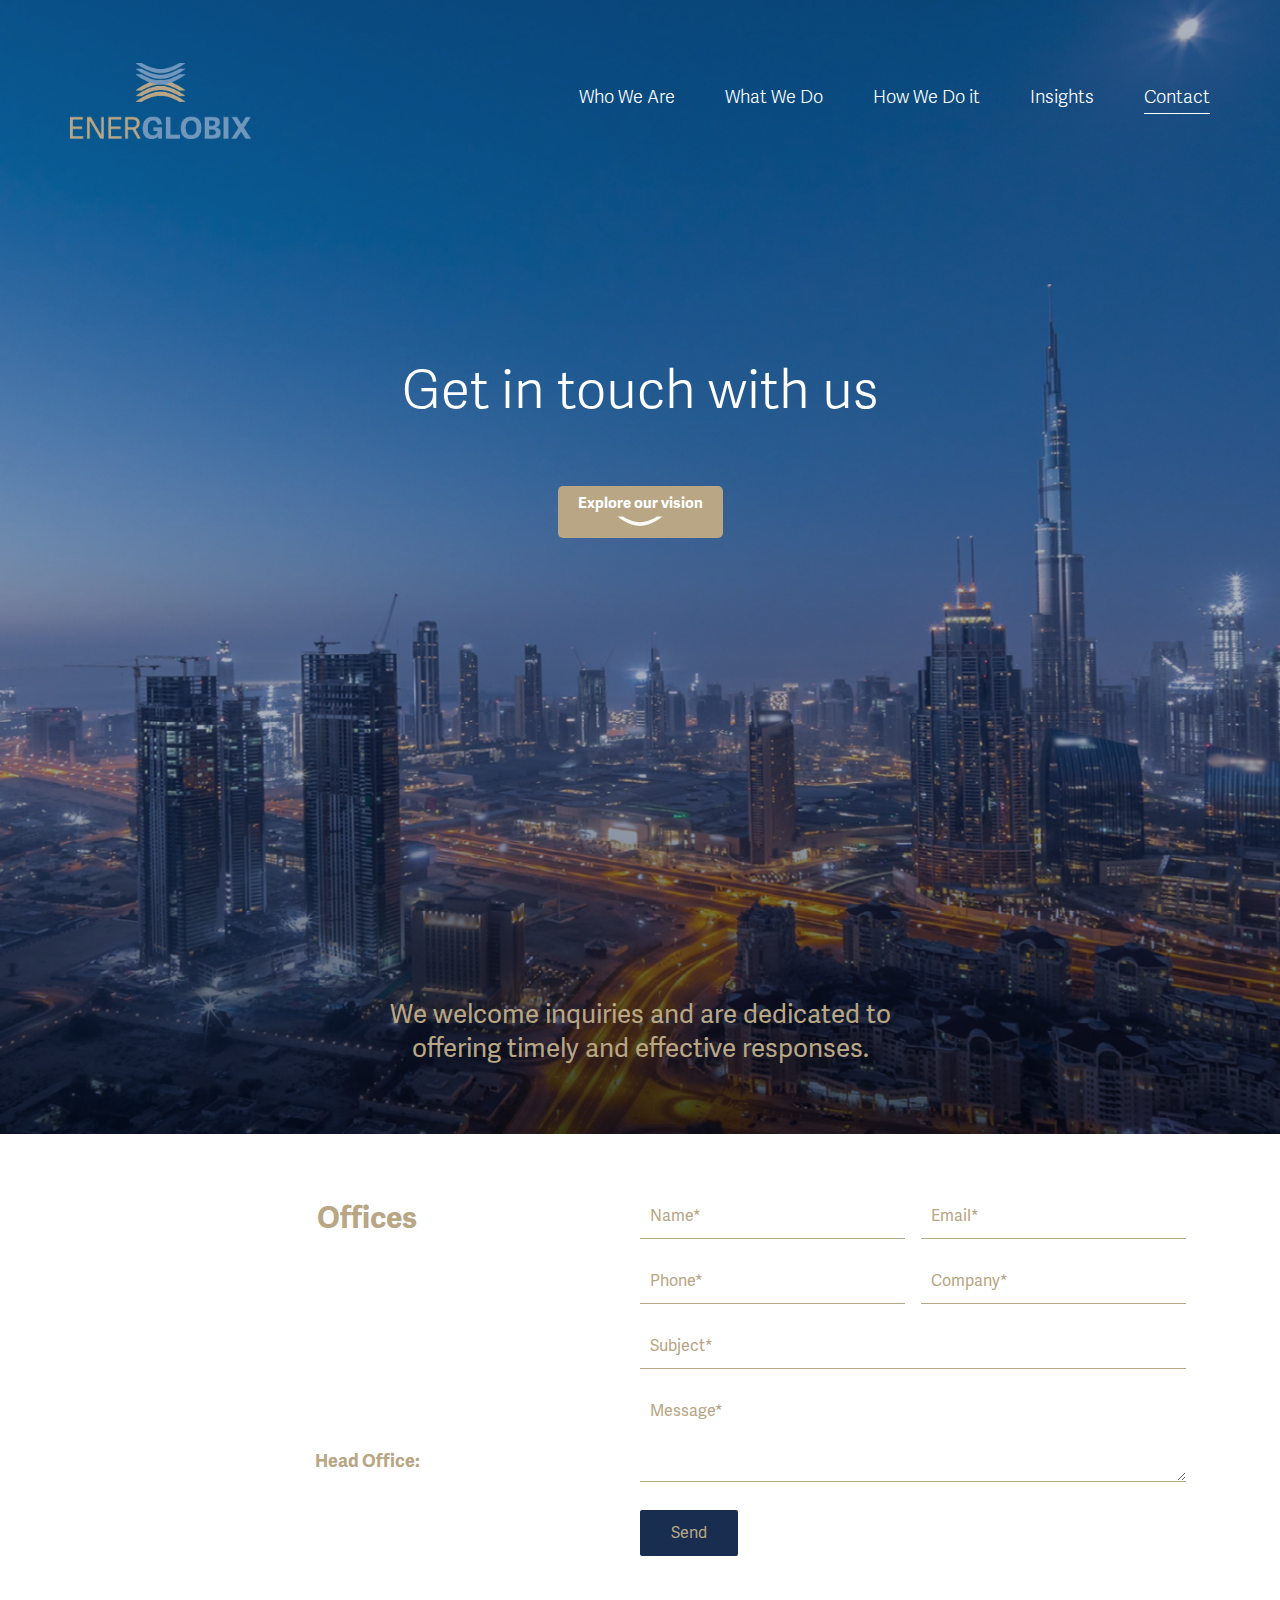
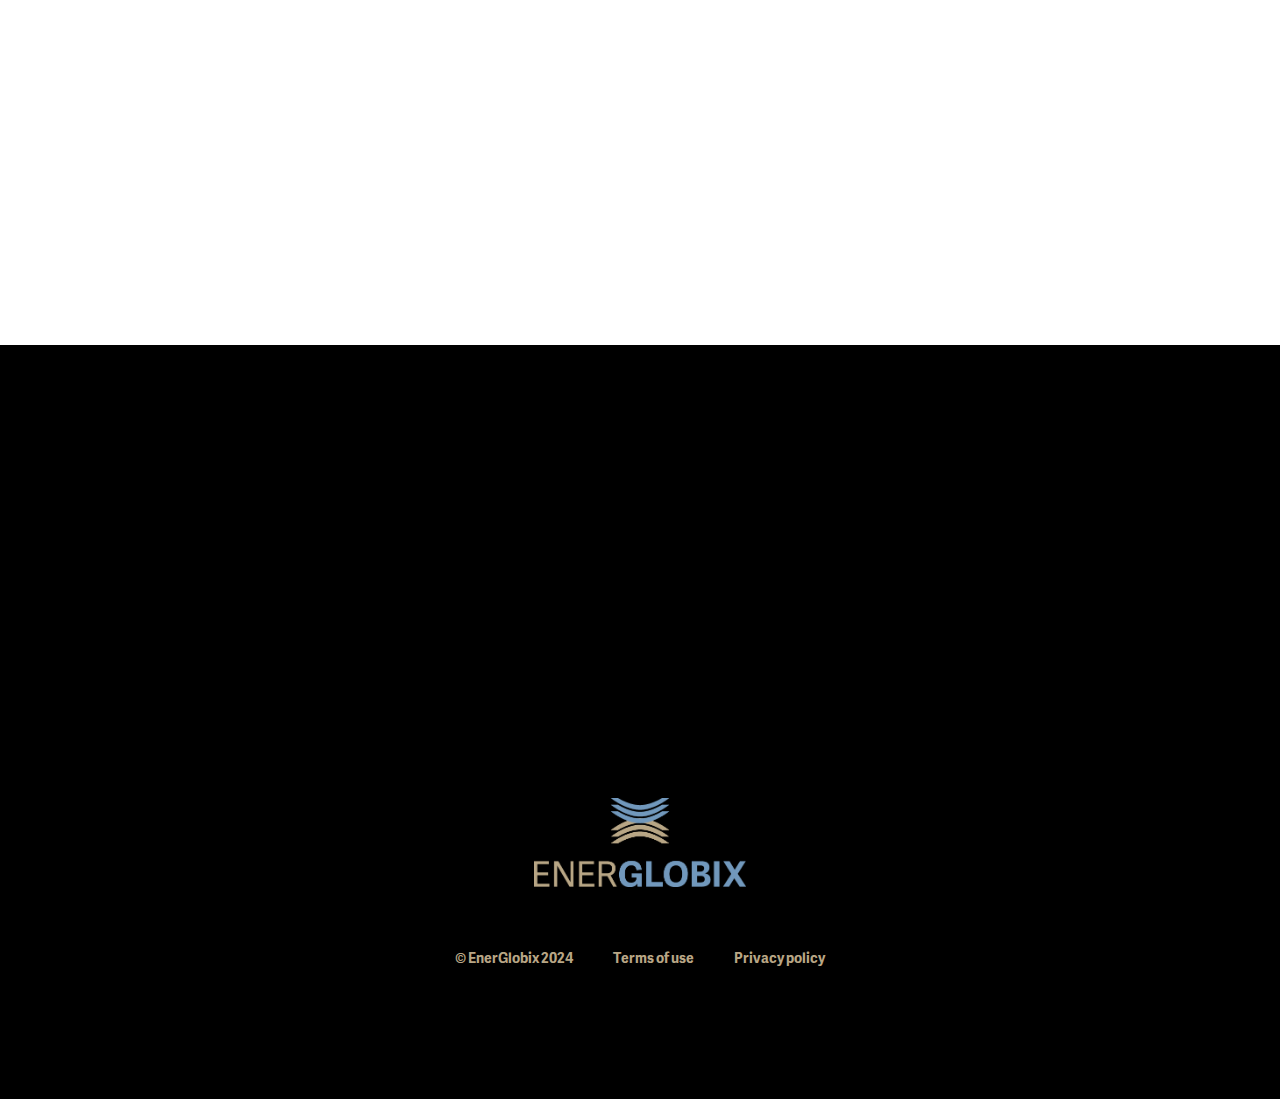
==== contact.html @ cf2584fd "changed link for our commodities to banner of the respective page" ====
<!DOCTYPE html>
<html lang="en">

<head>
    <meta charset="UTF-8" />
    <meta name="viewport" content="width=device-width, initial-scale=1.0" />
    <title>EnerGlobix :: Contact</title>

    <!-- Bootstrap -->
    <link href="https://cdn.jsdelivr.net/npm/bootstrap@5.3.3/dist/css/bootstrap.min.css" rel="stylesheet"
        integrity="sha384-QWTKZyjpPEjISv5WaRU9OFeRpok6YctnYmDr5pNlyT2bRjXh0JMhjY6hW+ALEwIH" crossorigin="anonymous" />

    <!-- CSS -->
    <link rel="stylesheet" href="assets/css/style.css" />
</head>

<body>

    <!-- Loader -->
<div id="loader" style="height: 100vh;">
    <div class="d-flex justify-content-center align-items-center h-100">
        <div class="spinner-border" role="status">
            <span class="sr-only"></span>
        </div>
    </div>
</div>

<div id="main-content" style="display: none;">

    <div class="navbar-container">
        <div class="energlobix__navbar">
            <a href="index.html">
                <img src="assets/images/logo.png" alt="" class="logo" />
            </a>
            <button class="nav-toggle" aria-label="Toggle navigation">
                &#9776;
            </button>

            <div class="navlinks">
                <ul>
                    <a href="whoweare.html">
                        <li>Who We Are</li>
                    </a>
                    <a href="whatwedo.html">
                        <li>What We Do</li>
                    </a>
                    <a href="howwedoit.html">
                        <li>How We Do it</li>
                    </a>
                    <a href="insights.html">
                        <li>Insights</li>
                    </a>
                    <a href="contact.html">
                        <li class="active">Contact</li>
                    </a>
                </ul>
            </div>

            <div class="navlinks-mobile">
                <ul>
                        <li>
                            <div onclick="toggleSubmenu('who-we-are-m-links')" class="link-header text-white">Who We Are <img src="assets/images/chevron-right.svg" alt="right"></div>
                            <ul id="who-we-are-m-links">
                                <a href="whoweare.html"><li>Welcome</li></a>
                                <a href="whoweare.html#Purpose-and-Values"><li>Purpose and Values</li></a>
                                <a href="whoweare.html#Vision-and-Mission"><li>Vision and Mission</li></a>
                                <a href="whoweare.html#story"><li>EnerGlobix Story</li></a>
                                <a href="whoweare.html#Key-achievements"><li>Key achievements</li></a>
                                <a href="whoweare.html#Commitment-to-excellence"><li>Commitment to excellence</li></a>
                            </ul>
                        </li>                    
                    <li>
                        <div onclick="toggleSubmenu('what-we-do-m-links')" class="link-header text-white active">What We Do <img src="assets/images/chevron-right.svg" alt="right"></div>
                        <ul id="what-we-do-m-links">
                            <a href="whatwedo.html"><li>Our Commodities</li></a>
                            <a href="whatwedo.html#TC1-Aviation-Fuel"><li>TC1 Aviation Fuel</li></a>
                            <a href="whatwedo.html#Diesel"><li>Diesel</li></a>
                            <a href="whatwedo.html#Petrol"><li>Petrol</li></a>
                            <a href="whatwedo.html#Crude"><li>Crude</li></a>
                            <a href="whatwedo.html#Coal"><li>Coal</li></a>
                            <a href="whatwedo.html#Fertilizer"><li>Fertilizer</li></a>
                        </ul>
                    </li>

                    <li>
                        <div onclick="toggleSubmenu('how-we-do-it-m-links')" class="link-header text-white">How We Do it <img src="assets/images/chevron-right.svg" alt="right"></div>
                        <ul id="how-we-do-it-m-links">
                            <a href="howwedoit.html"><li>Our Commitment</li></a>
                            <a href="howwedoit.html#Supply"><li>Supply</li></a>
                            <a href="howwedoit.html#Supply-solutions"><li>Supply solutions</li></a>
                            <a href="howwedoit.html#Distribution"><li>Distribution</li></a>
                            <a href="howwedoit.html#Distribution-solutions"><li>Distribution solutions</li></a>
                            <a href="howwedoit.html#Investment"><li>Investment</li></a>
                            <a href="howwedoit.html#Investment-solutions"><li>Investment solutions</li></a>
                        </ul>
                    </li>

                    <li>
                        <div onclick="toggleSubmenu('insights-m-links')" class="link-header text-white">Insights <img src="assets/images/chevron-right.svg" alt="right"></div>
                        <ul id="insights-m-links">
                            <a href="insights.html"><li>Our Culture</li></a>
                            <a href="insights.html#Employees"><li>Employees</li></a>
                            <a href="insights.html#Achievements"><li>Achievements</li></a>
                            <a href="insights.html#Careers"><li>Careers</li></a>                            
                        </ul>
                    </li>                    

                    <li class="link-header">
                        <a class="text-white" href="contact.html">Contact <img src="assets/images/chevron-right.svg" alt="right"></a>
                    </li>
                </ul>
            </div>

        </div>
    </div>

    <div class="hero-slider-section">

        <div class="slide active" style="background-image: url('assets/images/contact-us-hero-bg.png');">
            <div class="hero-mid-section">
                <img class="single-logo-transparent d-none" src="assets/images/single-logo-transparent.png" alt="" />
                <div class="hero-mid-section-content">
                    <div class="hero-title">
                        Get in touch <br class="d-block d-sm-none"> with us
                    </div>
                </div>
            </div>

            <div class="hero-lower-section">
                <div class="explore-link-container">
                    <a class="explore-link" href="#about-us">
                        <div class="explore-text">Explore our vision</div>
                        <img src="assets/images/down-arrow.svg" alt="" />
                    </a>
                </div>
            </div>
        </div>

    </div>

    <!-- About Section -->
    <div class="insights-about-section" style="background-position: top;">

        <div class="oval-container-2">

            <div id="about-us" class="container energlobix__text text-gold mt-3 text-center">
                We welcome inquiries and are dedicated to <br class="hide-on-mobile">
                offering timely and effective responses.
            </div>

            <div class="row mt-5 container">

                <div class="row contact-details">
                    <div class="col-lg-6 col-md-6 col-sm-12 contact-information">
                        <div class="energlobix__links mt-3 text-gold text-center" style="font-size: 30px;">
                            Offices
                        </div>

                        <div class="energlobix__links text-white text-center mt-4"
                            style="font-family: 'Adelle-Sans-Regular'; margin-bottom: 90px;">We have offices
                            strategically located <br class="hide-on-mobile">to serve you better. Our global <br
                                class="hide-on-mobile">presence ensures that we can provide <br
                                class="hide-on-mobile">localized support and expertise no <br
                                class="hide-on-mobile">matter where you are.</div>

                        <div class="energlobix__links text-gold text-center">Head Office:</div>

                        <div class="energlobix__links mt-4 text-white text-center">EnerGlobix</div>
                        <div class="energlobix__links mt-4 text-white text-center">123 Energy Avenue</div>
                        <div class="energlobix__links mt-4 text-white text-center">Dubai</div>
                        <div class="energlobix__links mt-4 text-white text-center">Phone: + xxxxxxxxxx</div>
                        <div class="energlobix__links mt-4 text-white text-center">Email: info@companyname.com</div>

                    </div>
                    <div id="contactform" class="col-lg-6 col-md-6 col-sm-12 contact-form p-0">
                        <form class="contact-form" action="" method="post">
                            <div class="row">
                                <div class="col-lg-6 col-md-6 col-sm-12 pe-lg-2 pe-md-2 p-sm-0">
                                    <input type="text" name="name" placeholder="Name*" id="" />
                                    <input type="text" name="phone" placeholder="Phone*" id="" />
                                </div>
                                <div class="col-lg-6 col-md-6 col-sm-12 ps-lg-2 ps-md-2 p-sm-0">
                                    <input type="email" name="email" placeholder="Email*" id="" />
                                    <input type="text" name="company" placeholder="Company*" id="" />
                                </div>
                                <div class="col-lg-12 col-md-12 col-sm-12 p-sm-0">
                                    <input type="text" name="subject" placeholder="Subject*" id="" />
                                    <textarea name="message" placeholder="Message*" rows="3"></textarea>
                                    <button class="btn" type="submit">Send</button>
                                </div>
                            </div>
                        </form>

                        <iframe
                            class="contact-us-maps"                    
                            src="https://www.google.com/maps/embed?pb=!1m18!1m12!1m3!1d462560.6827981485!2d54.89784124432333!3d25.07628045419027!2m3!1f0!2f0!3f0!3m2!1i1024!2i768!4f13.1!3m3!1m2!1s0x3e5f43496ad9c645%3A0xbde66e5084295162!2sDubai%20-%20United%20Arab%20Emirates!5e0!3m2!1sen!2sin!4v1722030846024!5m2!1sen!2sin"
                            style="border:0;" allowfullscreen="" loading="lazy"
                            referrerpolicy="no-referrer-when-downgrade">
                        </iframe>
                    </div>
                </div>

            </div>

        </div>
    </div>

    <!-- How we do it Section -->
    <div class="black-section">


        <div class="footer-section" style="padding-top: 52.328px">
            <div class="container">
                <div class="footer-logo text-center">
                    <img src="assets/images/logo.png" alt="" />
                </div>

                <div class="footer-links mt-5">
                    <div class="footer-link-text mt-3 text-gold">
                        © EnerGlobix 2024
                    </div>
                    <div class="footer-link-text mt-3 text-gold">
                        <a href="">Terms of use</a>
                    </div>
                    <div class="footer-link-text mt-3 text-gold">
                        <a href="">Privacy policy</a>
                    </div>
                </div>
            </div>
        </div>
    </div>
</div>


    <!-- Boostrap JS -->
    <script src="https://cdn.jsdelivr.net/npm/bootstrap@5.3.3/dist/js/bootstrap.bundle.min.js"
        integrity="sha384-YvpcrYf0tY3lHB60NNkmXc5s9fDVZLESaAA55NDzOxhy9GkcIdslK1eN7N6jIeHz"
        crossorigin="anonymous"></script>

    <!-- Javascript -->
    <script src="assets/js/script.js"></script>

    <script>
        // Wait until the entire page is loaded
        window.addEventListener('load', function() {
            // Hide the loader
            document.getElementById('loader').style.display = 'none';
            // Show the main content
            document.getElementById('main-content').style.display = 'block';
            // Show message in console
            console.log('Content is loaded')
        });
    </script>
</body>

</html>
---- assets/css/style.css ----
@font-face {
    font-family: 'MinionPro-Regular';
    src: url('../fonts/MinionPro-Regular.otf');
    /* IE9 Compat Modes */
    font-weight: normal;
    font-style: normal;
}

@font-face {
    font-family: 'Adelle-Sans-Bold';
    src: url('../fonts/Adelle-Sans-Bold.otf');
    /* IE9 Compat Modes */
    font-weight: normal;
    font-style: normal;
}

@font-face {
    font-family: 'Adelle-Sans-Light';
    src: url('../fonts/Adelle-Sans-Light.otf');
    /* IE9 Compat Modes */
    font-weight: normal;
    font-style: normal;
}

@font-face {
    font-family: 'Adelle-Sans-Regular';
    src: url('../fonts/fonnts.com-Adelle_Sans_ARA_Regular.otf');
    /* IE9 Compat Modes */
    font-weight: 400;
    font-style: normal;
}

:root {
    --gold-color: rgb(184, 166, 133);
    --black-color: rgb(3, 12, 21);
    --dark-blue-color: rgb(25, 45, 80);
    --dark-blue-color-2: rgb(20, 39, 62);
    --light-blue-color: rgb(113, 152, 188);
}

.bg-dark-blue {
    background-color: var(--dark-blue-color);
}

.bg-dark-blue-2 {
    background-color: var(--dark-blue-color-2);
}

.bg-light-blue {
    background-color: var(--light-blue-color);
}

.bg-gold-color {
    background-color: var(--gold-color);
}

@media (max-width: 576px) {
    .hide-on-mobile {
        display: none;
    }

    .container {
        padding-left: 35px;
        padding-right: 35px;
    }
}

a:link {
    text-decoration: none;
}

a:visited {
    text-decoration: none;
}

a:hover {
    text-decoration: none;
}

a:active {
    text-decoration: none;
}


.row {
    margin-left: 0 !important;
    margin-right: 0 !important;
}

.hero-and-about {
    height: max-content;
}

/* Type Faces */
/* Base styles */
.energlobix__title {
    font-family: 'Adelle-Sans-Bold', sans-serif;
    font-size: 38px;
    line-height: 46px;
}

/* .energlobix__text {
    font-family: 'Adelle-Sans-Light', sans-serif;
    font-size: 28px;
    line-height: 36px;
} */

.energlobix__text {
    /* font-family: 'Adelle-Sans-Light', sans-serif; */
    font-family: 'Adelle-Sans-Regular', sans-serif;
    font-size: 26px;
    line-height: 34px;
}

.energlobix__text__reduce_by_1 {
    font-family: 'Adelle-Sans-Light', sans-serif;
    font-size: 27px !important;
    line-height: 35px !important;
}

.energlobix__text__reduce_by_2 {
    font-family: 'Adelle-Sans-Light', sans-serif;
    font-size: 26px !important;
    line-height: 34px !important;
}

.energlobix__text__subtitle {
    /* font-family: 'Adelle-Sans-Light', sans-serif;
    font-size: 22px;
    line-height: 36px; */

    font-family: 'Adelle-Sans-Regular', sans-serif;
    font-size: 26px;
    line-height: 34px;
}

@media (max-width: 576px) {
    .energlobix__text__subtitle {
        font-family: 'Adelle-Sans-Regular', sans-serif;
        font-size: 22px;
        line-height: 36px;
    
        /* font-family: 'Adelle-Sans-Regular', sans-serif;
        font-size: 26px;
        line-height: 34px; */
    }
}

.energlobix__point {
    font-family: 'Adelle-Sans-Light', sans-serif;
    font-size: 18px;
    line-height: 21.6px;
}

.energlobix__links {
    font-family: 'Adelle-Sans-Bold', sans-serif;
    font-size: 18px;
    line-height: 21.6px;
    text-decoration: none;
}

.energlobix__card-title {
    font-family: 'Adelle-Sans-Bold', sans-serif;
    font-size: 34.575px;
    line-height: 41.89px;
}

.energlobix__card-title-2 {
    font-family: 'Adelle-Sans-Bold', sans-serif;
    font-size: 27px;
    line-height: 32.4px;
}

.energlobix__card-text {
    font-family: 'Adelle-Sans-Regular', sans-serif;
    font-size: 18.81px;
    line-height: 22.81px;
}

/* Styles for iPads (75% of the original size) */
@media (max-width: 1024px) {
    .energlobix__title {
        font-size: calc(38px * 0.75);
        line-height: calc(46px * 0.75);
    }

    .energlobix__text {
        font-size: calc(28px * 0.75);
        line-height: calc(36px * 0.75);
    }

    .energlobix__links {
        font-size: calc(18px * 0.75);
        line-height: calc(21.6px * 0.75);
    }

    .energlobix__card-title {
        font-size: calc(34.575px * 0.75);
        line-height: calc(41.89px * 0.75);
    }

    .energlobix__card-text {
        font-size: calc(28px * 0.75);
        line-height: calc(36px * 0.75);
    }

    .read-more-arrow2 {
        margin-top: -8px !important;
    }
}

/* Styles for mobiles (50% of the original size) */
@media (max-width: 576px) {
    .energlobix__title {
        /* font-size: calc(38px * 0.60);
        line-height: calc(46px * 0.60); */

        font-size: calc(34.575px * 0.75);
        line-height: calc(41.89px * 0.75);
    }

    .energlobix__text {
        font-size: calc(28px * 0.60);
        line-height: calc(36px * 0.60);
    }

    .energlobix__links {
        font-size: calc(18px * 0.75);
        line-height: calc(21.6px * 0.75);
    }

    .energlobix__card-title {
        font-size: calc(34.575px * 0.75);
        line-height: calc(41.89px * 0.75);
    }

    .energlobix__card-text {
        font-size: calc(28px * 0.60);
        line-height: calc(36px * 0.60);
    }
}


/* 3 Text colors */
.text-gold {
    color: var(--gold-color);
}

.text-blue {
    color: var(--dark-blue-color);
}

.text-light-blue {
    color: var(--light-blue-color);
}

html {
    scroll-behavior: smooth;
}

body {
    font-family: 'MinionPro-Regular', sans-serif;
    margin: 0;
}

.color-test {
    color: var(--gold-color);
}


@media (min-width: 576px) {
    .navbar-container {
        max-width: 540px;
        width: 100%;
        margin: 0 auto;
        padding: 0 15px;
        position: relative;
        display: flex;
        justify-content: center;
    }
}

@media (min-width: 768px) {
    .navbar-container {
        max-width: 720px;
        width: 100%;
        margin: 0 auto;
        position: relative;
        display: flex;
        justify-content: center;
    }
}

@media (min-width: 992px) {
    .navbar-container {
        max-width: 960px;
        width: 100%;
        margin: 0 auto;
        position: relative;
        display: flex;
        justify-content: center;
    }
}

@media (min-width: 1200px) {
    .navbar-container {
        max-width: 1140px;
        width: 100%;
        margin: 0 auto;
        position: relative;
        display: flex;
        justify-content: center;
    }
}

@media (min-width: 1400px) {
    .navbar-container {
        background: #000 !important;
        max-width: 1320px;
        width: 100%;
        margin: 0 auto;
        padding: 0 15px;
        position: relative;
        display: flex;
        justify-content: center;
        /* Center the content horizontally */
    }
}


/* Base styles for the navbar */
.energlobix__navbar {
    height: 202.937px;
    display: flex;
    justify-content: space-between;
    align-items: center;
    align-items: center;
    padding: 1rem 0;
    width: 100%;
    max-width: 1320px;
    position: absolute;
    top: 0;
    left: 0;
    right: 0;
    z-index: 999;
}

.energlobix__navbar .logo {
    max-height: 76.058px;
    /* Adjust as needed */
}

.navlinks {
    display: flex;
    align-items: center;
}

.energlobix__navbar ul {
    list-style: none;
    display: flex;
    margin: 0;
    padding: 0;
    gap: 50px;
    font-family: 'Adelle-Sans-Light', sans-serif;
    font-weight: 400;
    font-size: 18px;
    line-height: 21.8px;
}

.energlobix__navbar ul li {
    cursor: pointer;
    /* color: var(--gold-color); */
    /* color: rgb(184, 166, 133, 0.95); */
    color: white;
    text-decoration: none;
}

.energlobix__navbar .navlinks ul li.active {
    color: white;
    border-bottom: 0.5px solid #fff;
    padding-bottom: 3px;
}

.energlobix__navbar ul li:hover {
    color: #fff;
}


.navlinks-mobile {
    display: flex;
    align-items: center;
}

.navlinks-mobile {
    display: none;
}

.energlobix__navbar .navlinks-mobile ul {
    list-style: none;
    display: flex;
    margin: 0;
    padding: 0;
    gap: 10px;
    font-family: 'Adelle-Sans-Light', sans-serif;
    font-weight: 400;
    font-size: 18px;
    line-height: 21.8px;
}

.energlobix__navbar .navlinks-mobile ul li {
    cursor: pointer;
    /* color: var(--gold-color); */
    /* color: rgb(184, 166, 133, 0.95); */
    color: white;
    text-decoration: none;
}

.energlobix__navbar .navlinks-mobile ul li ul {
    max-height: 0;
    overflow: hidden;
    transition: max-height 0.5s ease-out, opacity 0.5s ease-out;
    opacity: 0;
    visibility: hidden;
}

.energlobix__navbar .navlinks-mobile ul li ul.show {
    max-height: 500px; /* Adjust this value based on the height of your submenu */
    opacity: 1;
    visibility: visible;
}

.link-header {
    cursor: pointer;
}

.energlobix__navbar .navlinks-mobile .link-header {
    font-size: 26px;
    font-family: 'Adelle-Sans-Regular', sans-serif;
    margin-top: 10px;
    margin-bottom: 10px;
}

.energlobix__navbar .navlinks-mobile .link-header img {
    height: 20px;
    padding-bottom: 5px;
    margin-left: 5px;
}

.energlobix__navbar .navlinks-mobile ul li.active {
    color: white;
    /* border-bottom: 0.5px solid #fff; */
    padding-bottom: 3px;
}

.energlobix__navbar .navlinks-mobile ul li:hover {
    color: #fff;
}

.nav-toggle {
    display: none;
    background: none;
    border: none;
    font-size: 2rem;
    cursor: pointer;
    color: white;
}

/* Responsive styles for smaller screens */
@media (max-width: 768px) {
    .energlobix__navbar {
        height: auto;
        padding: 1rem 2rem;
    }

    .energlobix__navbar .logo {
        max-height: 57.0435px;
        /* Adjust as needed */
    }

    .nav-toggle {
        display: block;
    }

    .navlinks {
        display: none;
        width: 100%;
    }

    .navlinks.active {
        z-index: 999;
        display: flex;
        flex-direction: column;
        align-items: center;
        position: absolute;
        top: 100%;
        left: 0;
        background-color: #2b2e34;
        /* Adjust as needed */
        padding: 1rem 0;
    }

    .energlobix__navbar ul {
        flex-direction: column;
        width: 100%;
        gap: 0;
    }

    .energlobix__navbar ul li {
        width: 100%;
        text-align: center;
        padding: 0.5rem 0;
        margin: 0;
    }


    /*  */
    .navlinks-mobile {
        display: none;
        width: 100%;
    }

    .navlinks-mobile.active {
        z-index: 999;
        display: flex;
        flex-direction: column;
        align-items: center;
        position: absolute;
        top: 100%;
        left: 0;
        /* background-color: #2b2e34; */
        background-color: #231F20;
        /* Adjust as needed */
        padding: 1rem 0;
        border: none;
    }

    .energlobix__navbar .navlinks-mobile ul {
        flex-direction: column;
        width: 100%;
        gap: 0;
    }

    .energlobix__navbar .navlinks-mobile ul li {
        width: 100%;
        text-align: center;
        padding: 0.5rem 0;
        margin: 0;
    }
}

/* Optional: additional styles for very small screens */
@media (max-width: 576px) {
    .energlobix__navbar {
        padding: 2rem 2rem;
    }

    .energlobix__navbar .navlinks-mobile ul li {
        padding: 5px 0;
        color: var(--gold-color);
    }
}

.hero-slider-section {
    position: relative;
    width: 100%;
    min-height: 1134px;
    overflow: hidden;
}

.slide {
    position: absolute;
    padding-top: 202.937px;
    height: 100%;
    top: 0;
    left: 0;
    width: 100%;
    background-size: cover;
    background-position: center;
    opacity: 0;
    transition: opacity 1s ease-in-out;
}

.video-bg {
    position: absolute;
    top: 50%;
    left: 50%;
    min-height: 100%;
    min-width: 100%;
    transform: translate(-50%, -50%);
    z-index: -10;
}

@media (max-width: 576px) {
    .slide {
        background-size: 380% auto;
        background-repeat: no-repeat;
        background-position: top;
    }

    .video-bg {
        width: auto;
        height: 100%;
        z-index: -10;
        position: absolute;
        top: 0;
        top: 50%;
        left: 50%;
        transform: translate(-50%, -50%);
    }
}

.slide.active {
    opacity: 1;
}

.hero-section {
    background-size: cover;
    background-position: 0px -50px;
    background-repeat: no-repeat;
    min-height: 1134px;
    display: flex;
    flex-direction: column;
    background-attachment: fixed;
}

.fade-in {
    animation: fadeIn 2s ease-in-out;
}

@keyframes fadeIn {
    0% {
        opacity: 0.9;
    }

    100% {
        opacity: 1;
    }
}



.hero-mid-section {
    margin-top: 159.596px;
    position: relative;
    display: flex;
    align-items: center;
    justify-content: center;
    text-align: center;
    color: #fff;
    font-family: 'Adelle-Sans-Light', sans-serif;
}

@media (max-width : 576px) {
    .hero-mid-section {
        margin-top: 100px;
    }
}

.single-logo-transparent {
    position: absolute;
    max-width: 365.097px;
    top: 50%;
    left: 50%;
    transform: translate(-50%, -50%);
    z-index: 1;
    /* Ensures the image is behind the content */
}

.hero-mid-section-content {
    position: relative;
    z-index: 2;
    padding: 0 2rem;
    /* Ensures the content is above the image */
}

.hero-title {
    /* font-size: 54.74px; */
    /* line-height: 65.688px; */
    font-size: 52.74px;
    line-height: 63.688px;
}

.hero-subtitle {
    font-size: 36px;
    line-height: 61px;
}

.hero-lower-section {
    margin-top: 60px;
    /* font-size: 23px; */
    /* line-height: 27.8px; */
    font-size: 15px;
    line-height: 17px;
    display: flex;
    justify-content: center;
}

.explore-link-container {
    /* border: 1px solid var(--gold-color); */
    background-color: var(--gold-color);
    border-radius: 5px;
    padding: 10px 20px;
    padding-bottom: 8px;    
}

.explore-link-container img {
    width: 46px;
}


.hero-lower-section,
.hero-lower-section a {
    text-decoration: none;
    font-family: 'Adelle-Sans-Bold', sans-serif;
    color: #fff;
    text-align: center;
}

@media (max-width : 576px) {

    .hero-section {
        background-position: center;
    }

    .hero-title {
        font-size: 41.055px;
        line-height: 49.266px;
        /* font-size: 25.37px; */
        
        /* line-height: 32.844px;
        font-size: 27.37px; */
    }

    .hero-subtitle {
        font-size: 27px;
        line-height: 45.75px;

        /* font-size: 20px;
        line-height: 30.5px; */
    }

    .hero-lower-section {
        /* margin-top: 115px; */
        margin-top: 60px;
        /* font-size: 17.25px;
        line-height: 20.85px; */
        font-size: 15px;
        line-height: 17px;
    }

    .single-logo-transparent {
        max-width: 182.5px;
    }

}

.about-section {
    position: relative;
    margin-top: -335px;
    background-image: url('/Energlobix/assets/images/over-background2.png');
    background-size: cover;
    background-position: 50% 50%;
    background-repeat: no-repeat;
}

.who-we-are-about-section {
    position: relative;
    margin-top: -335px;
    background-image: url('/Energlobix/assets/images/who-we-are-about-us-bg.png');
    background-size: cover;
    background-position: 50% 50%;
    background-repeat: no-repeat;
}

.what-we-do-about-section {
    position: relative;
    margin-top: -335px;
    background-image: url('/Energlobix/assets/images/what-we-do-about-section-bg.png');
    background-size: cover;
    background-position: 50% 50%;
    background-repeat: no-repeat;
}

.how-we-do-it-about-section {
    position: relative;
    margin-top: -335px;
    background-image: url('/Energlobix/assets/images/how-we-do-it-about-section-bg.png');
    background-size: cover;
    background-position: 50% 50%;
    background-repeat: no-repeat;
}

.insights-about-section {
    position: relative;
    margin-top: -335px;
    background-image: url('/Energlobix/assets/images/insights-about-section-bg.png');
    background-size: cover;
    background-position: 50% 50%;
    background-repeat: no-repeat;
}

@media (max-width : 576px) {
    .about-section {
        background-image: url('/Energlobix/assets/images/about_us_mobile.png');
    }

    .who-we-are-about-section {
        background-image: url('/Energlobix/assets/images/who-we-are-about-us-bg-mobile.png');
    }

    .what-we-do-about-section {
        background-image: url('/Energlobix/assets/images/what-we-do-about-section-bg-mobile.png');
    }

    .how-we-do-it-about-section {
        background-image: url('/Energlobix/assets/images/how-we-do-it-about-section-bg-mobile.png');
    }

    .insights-about-section {
        background-image: url('/Energlobix/assets/images/insights-about-section-bg-mobile.png');
    }
}

.oval-container {
    width: 100%;
    /* height: 1871.5px; */
    display: flex;
    flex-direction: column;
    align-items: center;
    padding-top: 183.38px;
    padding-bottom: 151.597px;
}

.oval-container-2 {
    width: 100%;
    /* height: 1871.5px; */
    display: flex;
    flex-direction: column;
    align-items: center;
    padding-top: 183.38px;
    padding-bottom: 151.597px;
}

.oval-container-3 {
    width: 100%;
    /* height: 1871.5px; */
    display: flex;
    flex-direction: column;
    align-items: center;
    padding-top: 183.38px;
    padding-bottom: 300px;
}

@media (max-width : 576px) {
    .about-section {
        margin-top: -535px;
        /* border-top-left-radius: 100% 140px; */
        /* border-top-right-radius: 100% 140px;      */
        /* background-image: none; */
        /* background-color: var(--gold-color); */
    }

    .oval-container {
        padding-top: 250px;
        padding-bottom: 50px;
    }

    .oval-container-2 {
        padding-top: 80px;
        padding-bottom: 80px;
    }

    .oval-container-3 {
        padding-top: 80px;
        padding-bottom: 80px;
    }


}

.energlobix__title a {
    text-decoration: none;
}

.energlobix__text-dark {
    color: var(--dark-blue-color);
}

.learn-more {
    font-family: 'Adelle-Sans-Bold', sans-serif;
    font-size: 18px;
    line-height: 21.6px;
}

.learn-more a,
.learn-more a:visited {
    color: #000;
    text-decoration: none;
}

.about-us {
    margin-top: 70.213px;
}

.about-us-card {
    display: flex;
    height: 100%;
    flex-direction: column;
    justify-content: center;
}

.card-image-container {
    z-index: 1;

}

.card-image {
    border-radius: 5.225px;
    max-width: 406.505px;
    z-index: 1;
}

@media (max-width: 576px) {
    .card-image {
        max-width: 97%;
    }

    .about-us-card {
        margin-bottom: 20px;
    }
}

.divider-logo-container {
    position: relative;
    z-index: 9 !important;
}

.card-content {
    max-width: 423.748px;
    border-radius: 5.225px;
    height: 100%;
    /* border: 0.523px solid var(--gold-color); */
    background: #F8F6F3;
    padding: 34px 50px;
    margin-top: -57px;
}

@media (max-width: 576px) {
    .card-content {
        padding-bottom: 10px;
    }
}

.card-content-2 {
    max-width: 559.50px;
    height: 100%;
    border-radius: 5.225px;
    /* border: 0.523px solid var(--gold-color); */
    background: #F8F6F3;
    padding: 34px 72px;
    padding-top: 44px;
    margin-top: -57px;

    display: flex;
    flex-direction: column;
}

.divider-container {
    margin-top: auto;
    /* Pushes the divider-container to the bottom */
}

.black-section {
    z-index: -1;
    margin-top: -280px;
    padding-top: 400px;
    background-color: #000;
}

.how-we-do-it-section {
    display: flex;
    flex-direction: column;
    align-items: center;
    padding-bottom: 100px;
}

.how-box-bg1 {
    background-image: url('/Energlobix/assets/images/shutterstock_1936256839.jpg');
    background-size: cover;
    min-width: 100%;
    min-height: 543px;
}

.how-box-bg2 {
    background-image: url('/Energlobix/assets/images/shutterstock_1945399948.jpg');
    background-size: cover;
    min-width: 100%;
    min-height: 543px;
}

.how-box-bg3 {
    background-image: url('/Energlobix/assets/images/shutterstock_2346258639.jpg');
    background-size: cover;
    min-width: 100%;
    min-height: 543px;
}

@media (max-width : 576px) {

    .how-box-bg1,
    .how-box-bg2,
    .how-box-bg3 {
        min-height: 100vw;
    }
}

.how-section-links {
    cursor: pointer;
    width: 265px;
    padding: 10px;
    display: block;
}

.how-section-links:hover {
    background-color: var(--gold-color);
    border: none !important;
}

.commodities-section {
    padding: 0px 10px;
    margin-top: 117px;
    margin-bottom: 117px;
    display: flex;
    flex-direction: column;
    align-items: center;
}

.latest-news-section {
    display: flex;
    justify-content: center;
    gap: 73px;
}

.news-title {
    display: flex;
    align-items: center;
    justify-content: center;
    gap: 20px;
}

.feed-image {
    width: 26.25px;
}

.vertical-divider {
    width: 1px;
    background-color: var(--gold-color);
}

@media (max-width: 576px) {
    .latest-news-section {
        display: flex;
        flex-direction: column;
        justify-content: center;
        gap: 73px;
    }

    .vertical-divider {
        width: 100%;
        height: 1px;
        background-color: var(--gold-color);
    }

}

.price-advisory {
    margin-top: 60px;
}

.insights,
.career {
    padding-top: 97.303px;
    padding-bottom: 126.573px;
}

.achievements,
.commitment {
    padding-top: 97.303px;
    padding-bottom: 126.573px;
    display: flex;
    flex-direction: column;
    justify-content: center;
    align-items: center;
}

@media (max-width: 576px) {

    .insights,
    .career {
        padding-top: 48.6515px;
        padding-bottom: 63.2865px;
    }
}

.insights {
    background-image: url('/Energlobix/assets/images/insights-bg.png');
    background-repeat: no-repeat;
    background-size: cover;
}

.career {
    background-image: url('/Energlobix/assets/images/careers-bg.png');
    background-repeat: no-repeat;
    background-size: cover;
}

.contact-us-section {

    padding-top: 124.4px;
    padding-bottom: 124.4px;
}



.contact-details {
    margin-top: 79.4px;
}

@media (max-width : 576px) {

    .contact-information {
        margin-bottom: 50px;
    }

    .contact-details {
        margin-top: 40.4px;
    }

}

.contact-form input,
.contact-form textarea {
    width: 100%;
    border: 0px;
    border-bottom: 1px solid var(--gold-color);
    /* border-radius: 2px; */
    color: var(--gold-color);
    font-family: 'Adelle-Sans-Regular', sans-serif;
    font-weight: 400;
    padding: 10px;
    background: none;
    margin-bottom: 20px;
}

.contact-form input:focus,
.contact-form textarea:focus {
    outline: none;
}

.contact-form input::placeholder,
.contact-form textarea::placeholder {
    color: var(--gold-color);
}

.contact-form button {
    background-color: var(--dark-blue-color);
    color: var(--gold-color);
    margin-top: 0;
    font-family: 'Adelle-Sans-Regular', sans-serif;
    font-weight: 400;
    border-radius: 2px;
    padding: 10px 30px;
}

.contact-form button:hover {
    background-color: var(--gold-color);
}

.footer-logo img {
    width: 212.805px;
}

@media (max-width: 576px) {
    .footer-logo img {
        width: 106.4025px;
    }
}

.footer-links {
    display: flex;
    flex-direction: row;
    justify-content: center;
    gap: 40px;
    padding-bottom: 130px;
}

.footer-links a,
.footer-links a:visited {
    color: var(--gold-color);
    text-decoration: none;
}

.footer-link-text {
    font-family: 'Adelle-Sans-Bold', sans-serif;
    font-size: 14px;
    line-height: 17.6px;
}

@media (max-width : 576px) {
    .footer-links {
        display: flex;
        flex-direction: column;
        justify-content: center;
        gap: 5px;
        padding-bottom: 65px;
    }

    .footer-link-text {
        font-size: calc(14 * 0.75)px;
        line-height: calc(17.6 * 0.75)px;
        text-align: center;
    }
}

.how-we-do-it-box {
    padding-top: 109px;
    padding-bottom: 109px;
    padding-left: 157.073px;
    padding-right: 157.073px;
    display: flex;
    flex-direction: column;
    align-items: center;
    justify-content: center;
}

.title-gold-border {
    border: 1px solid var(--gold-color);
    border-radius: 5px;
    padding: 10px 40px;
    padding-bottom: 8px;
}

.title-blue-border {
    border: 1px solid var(--dark-blue-color);
    border-radius: 5px;
    padding: 10px 40px;
    padding-bottom: 8px;
}

.insights-box {
    padding-top: 71px;
    padding-bottom: 71px;
    padding-left: 192px;
    padding-right: 192px;
    display: flex;
    flex-direction: column;
    align-items: center;
    justify-content: center;
    min-height: 543px;
}

.contact-us-maps {
    width: 667.084px;
    height: 381.192px;
    margin-top: 128.735px;
}

@media (max-width: 576px) {
    .how-we-do-it-box {
        width: 100%;
        height: 100vw;
        padding: 34px 72px;
    }

    .insights-box {
        width: 100%;
        min-height: 100vw;
        padding: 34px 72px;
    }

    .contact-us-maps {
        width: 100%;
    }
}
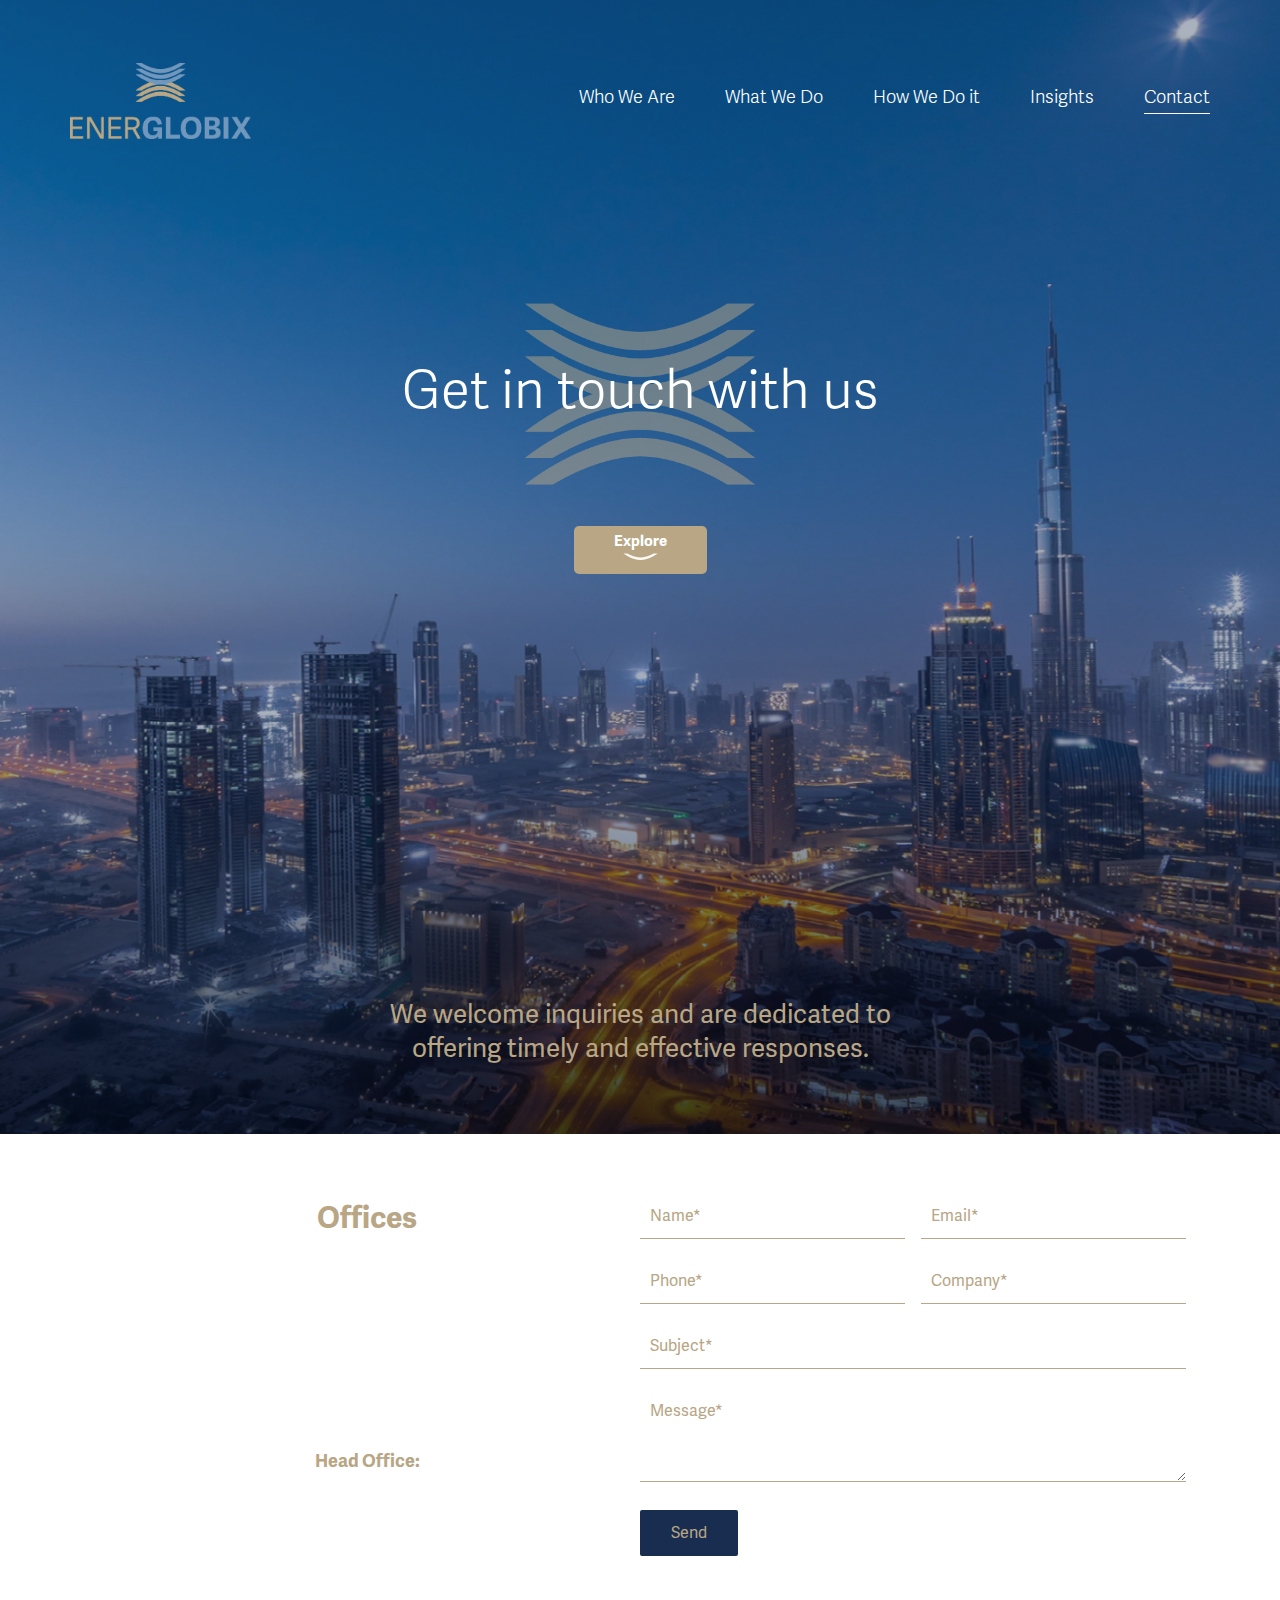
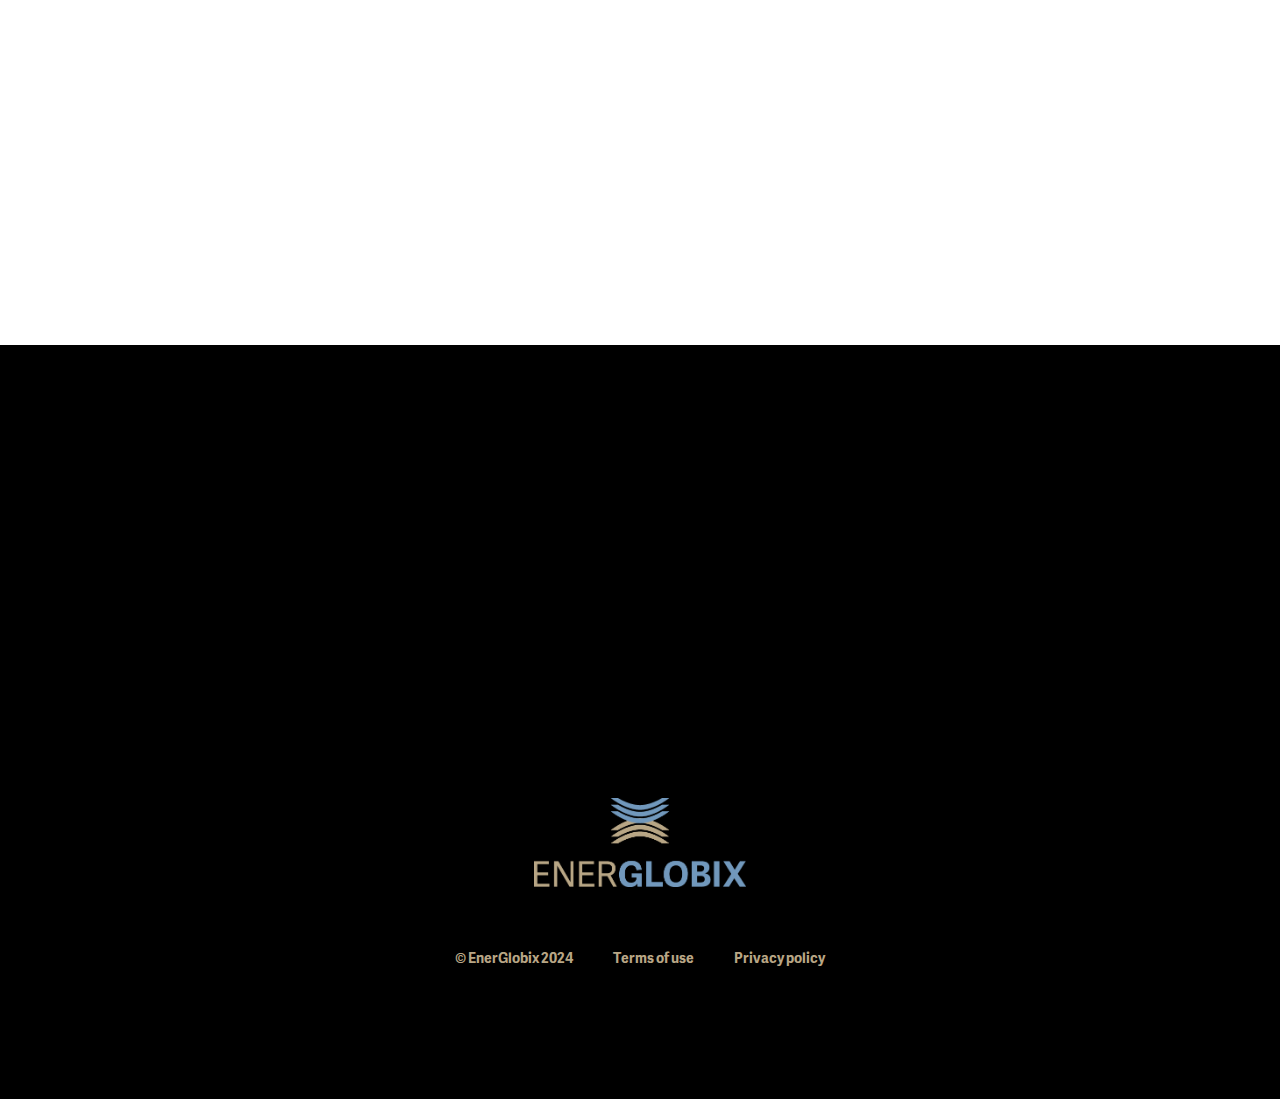
==== commit a228476b: "Changes as per pdf sent on 16 Aug 24" ====
--- a/contact.html
+++ b/contact.html
@@ -72,7 +72,7 @@
                     <li>
                         <div onclick="toggleSubmenu('what-we-do-m-links')" class="link-header text-white active">What We Do <img src="assets/images/chevron-right.svg" alt="right"></div>
                         <ul id="what-we-do-m-links">
-                            <a href="whatwedo.html"><li>Our Commodities</li></a>
+                            <a href="whatwedo.html"><li>Our Commodities</li></a> 
                             <a href="whatwedo.html#TC1-Aviation-Fuel"><li>TC1 Aviation Fuel</li></a>
                             <a href="whatwedo.html#Diesel"><li>Diesel</li></a>
                             <a href="whatwedo.html#Petrol"><li>Petrol</li></a>
@@ -118,7 +118,7 @@
 
         <div class="slide active" style="background-image: url('assets/images/contact-us-hero-bg.png');">
             <div class="hero-mid-section">
-                <img class="single-logo-transparent d-none" src="assets/images/single-logo-transparent.png" alt="" />
+                <img class="single-logo-transparent" src="assets/images/single-logo-transparent.png" alt="" />
                 <div class="hero-mid-section-content">
                     <div class="hero-title">
                         Get in touch <br class="d-block d-sm-none"> with us
@@ -129,7 +129,7 @@
             <div class="hero-lower-section">
                 <div class="explore-link-container">
                     <a class="explore-link" href="#about-us">
-                        <div class="explore-text">Explore our vision</div>
+                        <div class="explore-text">Explore</div>
                         <img src="assets/images/down-arrow.svg" alt="" />
                     </a>
                 </div>
--- a/assets/css/style.css
+++ b/assets/css/style.css
@@ -112,6 +112,13 @@
     line-height: 34px;
 }
 
+.energlobix__text_2 {
+    /* font-family: 'Adelle-Sans-Light', sans-serif; */
+    font-family: 'Adelle-Sans-Regular', sans-serif;
+    font-size: 22px;
+    line-height: 32px;
+}
+
 .energlobix__text__reduce_by_1 {
     font-family: 'Adelle-Sans-Light', sans-serif;
     font-size: 27px !important;
@@ -130,8 +137,8 @@
     line-height: 36px; */
 
     font-family: 'Adelle-Sans-Regular', sans-serif;
-    font-size: 26px;
-    line-height: 34px;
+    font-size: 22px;
+    line-height: 30px;
 }
 
 @media (max-width: 576px) {
@@ -148,8 +155,8 @@
 
 .energlobix__point {
     font-family: 'Adelle-Sans-Light', sans-serif;
-    font-size: 18px;
-    line-height: 21.6px;
+    font-size: 17px;
+    line-height: 20.6px;
 }
 
 .energlobix__links {
@@ -189,6 +196,11 @@
         line-height: calc(36px * 0.75);
     }
 
+    .energlobix__text_2 {
+        font-size: calc(22px * 0.75);
+        line-height: calc(32px * 0.75);
+    }
+
     .energlobix__links {
         font-size: calc(18px * 0.75);
         line-height: calc(21.6px * 0.75);
@@ -222,6 +234,11 @@
     .energlobix__text {
         font-size: calc(28px * 0.60);
         line-height: calc(36px * 0.60);
+    }
+
+    .energlobix__text_2 {
+        font-size: calc(22px * 0.60);
+        line-height: calc(32px * 0.60);
     }
 
     .energlobix__links {
@@ -658,7 +675,7 @@
 
 .single-logo-transparent {
     position: absolute;
-    max-width: 365.097px;
+    max-width: 230px;
     top: 50%;
     left: 50%;
     transform: translate(-50%, -50%);
@@ -686,7 +703,7 @@
 }
 
 .hero-lower-section {
-    margin-top: 60px;
+    margin-top: 100px;
     /* font-size: 23px; */
     /* line-height: 27.8px; */
     font-size: 15px;
@@ -699,12 +716,13 @@
     /* border: 1px solid var(--gold-color); */
     background-color: var(--gold-color);
     border-radius: 5px;
-    padding: 10px 20px;
-    padding-bottom: 8px;    
+    padding: 8px 40px;
+    padding-bottom: 6px;    
 }
 
 .explore-link-container img {
-    width: 46px;
+    width: 35px;
+    margin-top: -5px;
 }
 
 
@@ -899,7 +917,7 @@
 }
 
 .about-us {
-    margin-top: 70.213px;
+    margin-top: 60px;
 }
 
 .about-us-card {
@@ -920,8 +938,18 @@
     z-index: 1;
 }
 
+.card-image-2 {
+    border-radius: 5.225px;
+    max-width: 515px;
+    z-index: 1;
+}
+
 @media (max-width: 576px) {
     .card-image {
+        max-width: 97%;
+    }
+
+    .card-image-2 {
         max-width: 97%;
     }
 
@@ -958,8 +986,8 @@
     /* border: 0.523px solid var(--gold-color); */
     background: #F8F6F3;
     padding: 34px 72px;
-    padding-top: 44px;
-    margin-top: -57px;
+    padding-top: 94px;
+    margin-top: -87px;
 
     display: flex;
     flex-direction: column;
@@ -1233,6 +1261,17 @@
     justify-content: center;
 }
 
+@media (max-width: 1440px) {
+    .how-we-do-it-box {
+        padding-left: 80px;
+        padding-right: 80px;
+        display: flex;
+        flex-direction: column;
+        align-items: center;
+        justify-content: center;
+    }   
+}
+
 .title-gold-border {
     border: 1px solid var(--gold-color);
     border-radius: 5px;
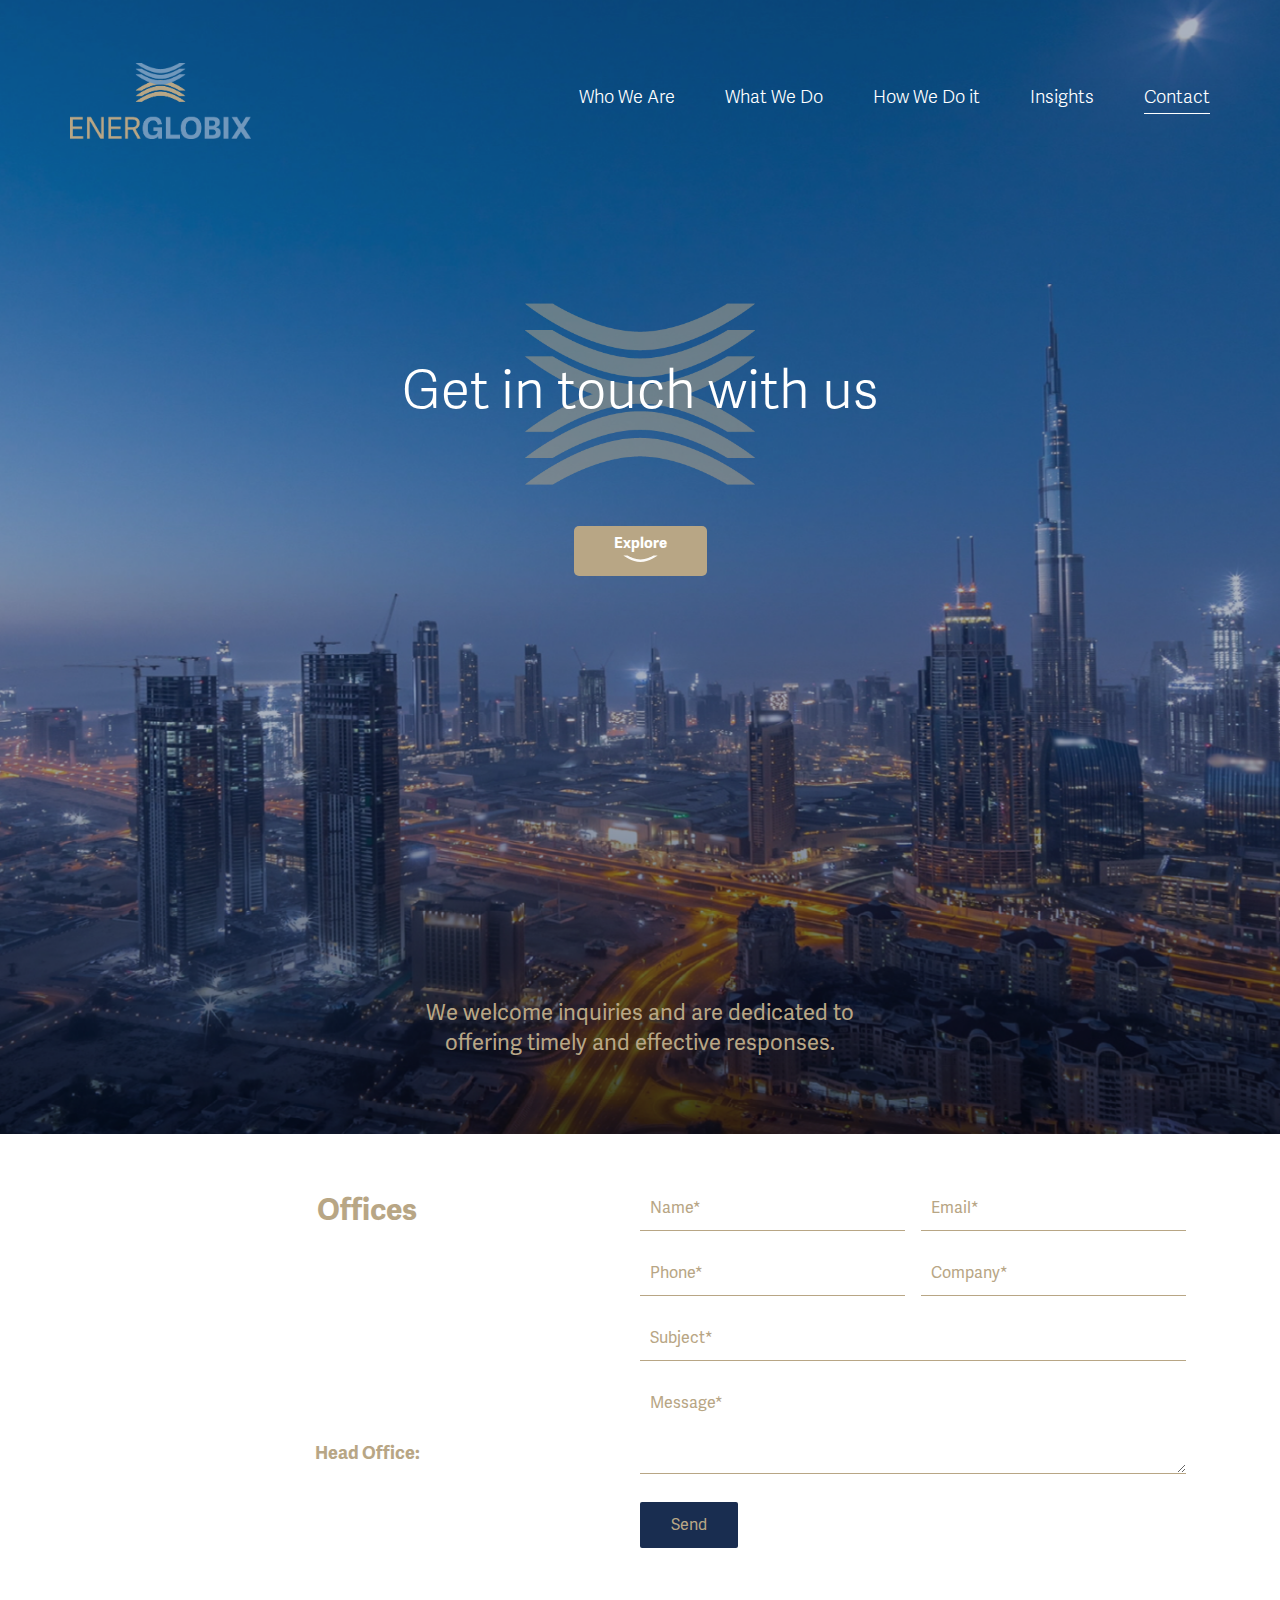
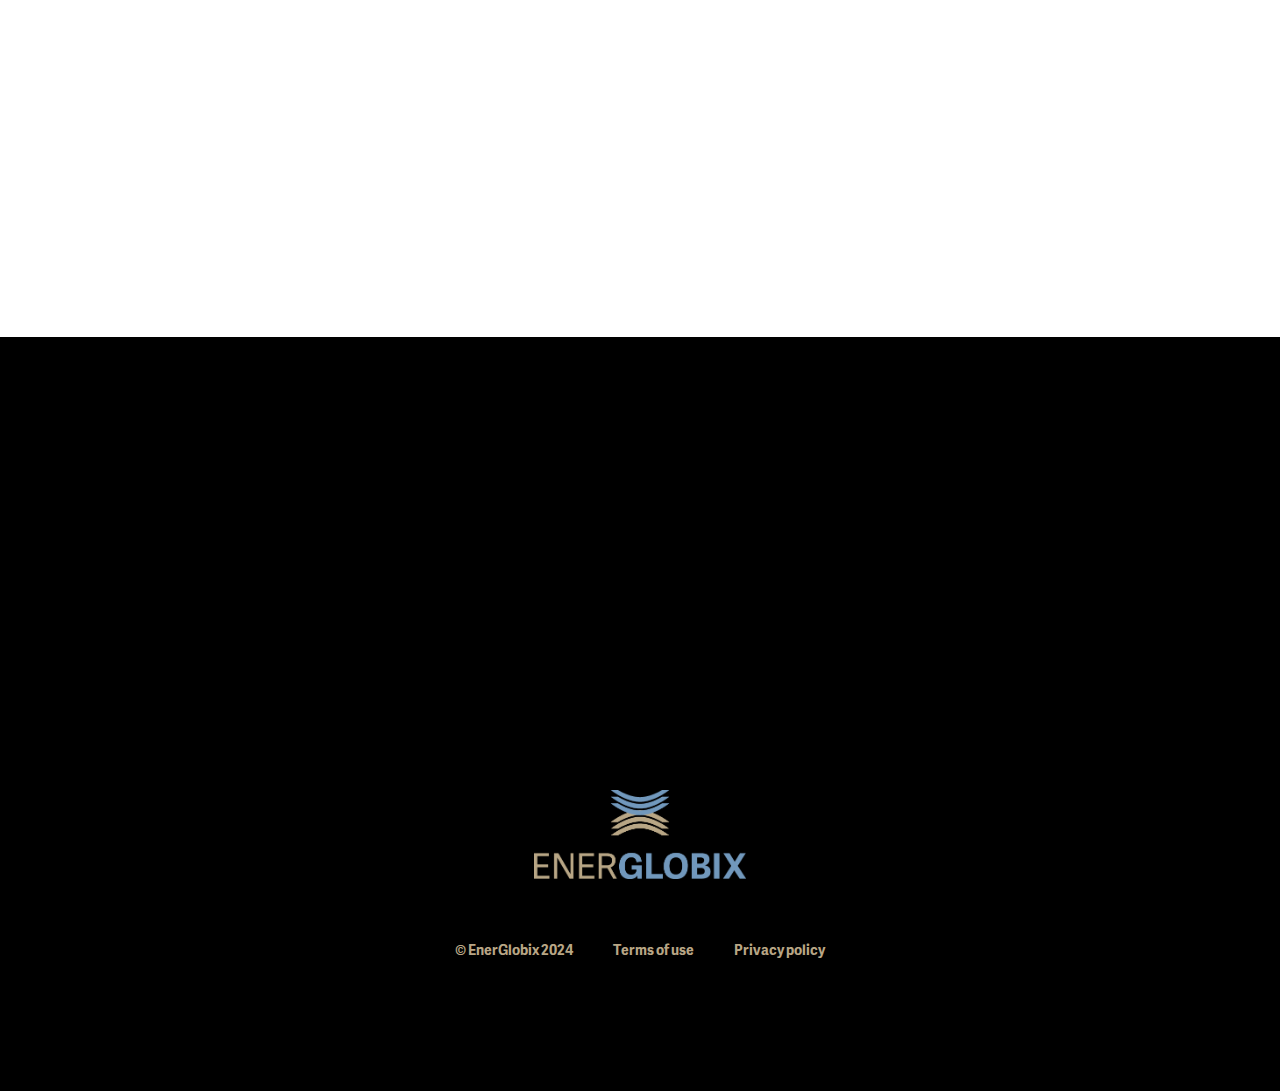
==== commit 9d9bb955: "created 2 links for career join us" ====
--- a/contact.html
+++ b/contact.html
@@ -152,6 +152,7 @@
 
                 <div class="row contact-details">
                     <div class="col-lg-6 col-md-6 col-sm-12 contact-information">
+
                         <div class="energlobix__links mt-3 text-gold text-center" style="font-size: 30px;">
                             Offices
                         </div>
@@ -161,9 +162,10 @@
                             strategically located <br class="hide-on-mobile">to serve you better. Our global <br
                                 class="hide-on-mobile">presence ensures that we can provide <br
                                 class="hide-on-mobile">localized support and expertise no <br
-                                class="hide-on-mobile">matter where you are.</div>
-
-                        <div class="energlobix__links text-gold text-center">Head Office:</div>
+                                class="hide-on-mobile">matter where you are.
+                        </div>
+
+                        <div id="officeaddress" class="energlobix__links text-gold text-center">Head Office:</div>
 
                         <div class="energlobix__links mt-4 text-white text-center">EnerGlobix</div>
                         <div class="energlobix__links mt-4 text-white text-center">123 Energy Avenue</div>
--- a/assets/css/style.css
+++ b/assets/css/style.css
@@ -108,8 +108,8 @@
 .energlobix__text {
     /* font-family: 'Adelle-Sans-Light', sans-serif; */
     font-family: 'Adelle-Sans-Regular', sans-serif;
-    font-size: 26px;
-    line-height: 34px;
+    font-size: 22px;
+    line-height: 30px;
 }
 
 .energlobix__text_2 {
@@ -197,8 +197,8 @@
     }
 
     .energlobix__text_2 {
-        font-size: calc(22px * 0.75);
-        line-height: calc(32px * 0.75);
+        font-size: calc(22px * 1);
+        line-height: calc(32px * 1);
     }
 
     .energlobix__links {
@@ -237,8 +237,8 @@
     }
 
     .energlobix__text_2 {
-        font-size: calc(22px * 0.60);
-        line-height: calc(32px * 0.60);
+        font-size: calc(22px * 0.75);
+        line-height: calc(32px * 0.75);
     }
 
     .energlobix__links {
@@ -545,7 +545,7 @@
         top: 100%;
         left: 0;
         /* background-color: #2b2e34; */
-        background-color: #231F20;
+        background-color: var(--dark-blue-color);
         /* Adjust as needed */
         padding: 1rem 0;
         border: none;
@@ -716,7 +716,7 @@
     /* border: 1px solid var(--gold-color); */
     background-color: var(--gold-color);
     border-radius: 5px;
-    padding: 8px 40px;
+    padding: 10px 40px;
     padding-bottom: 6px;    
 }
 
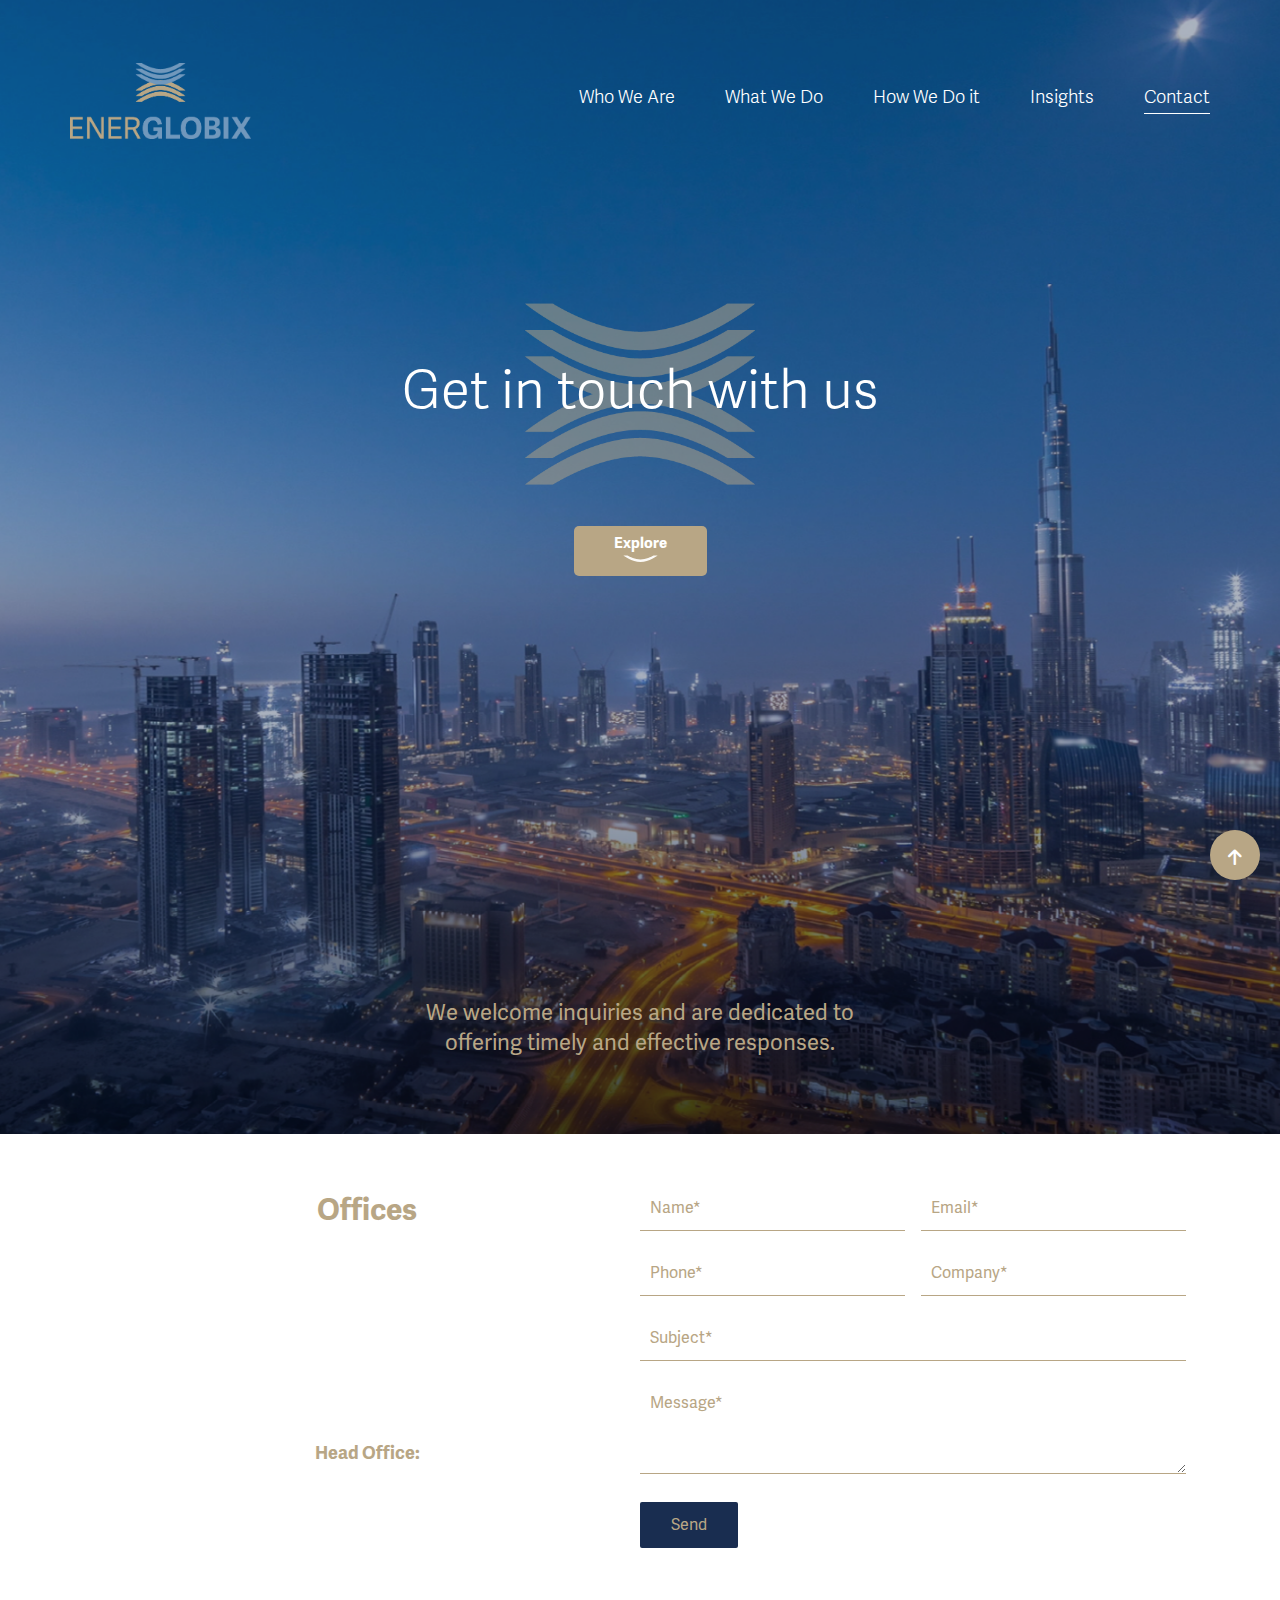
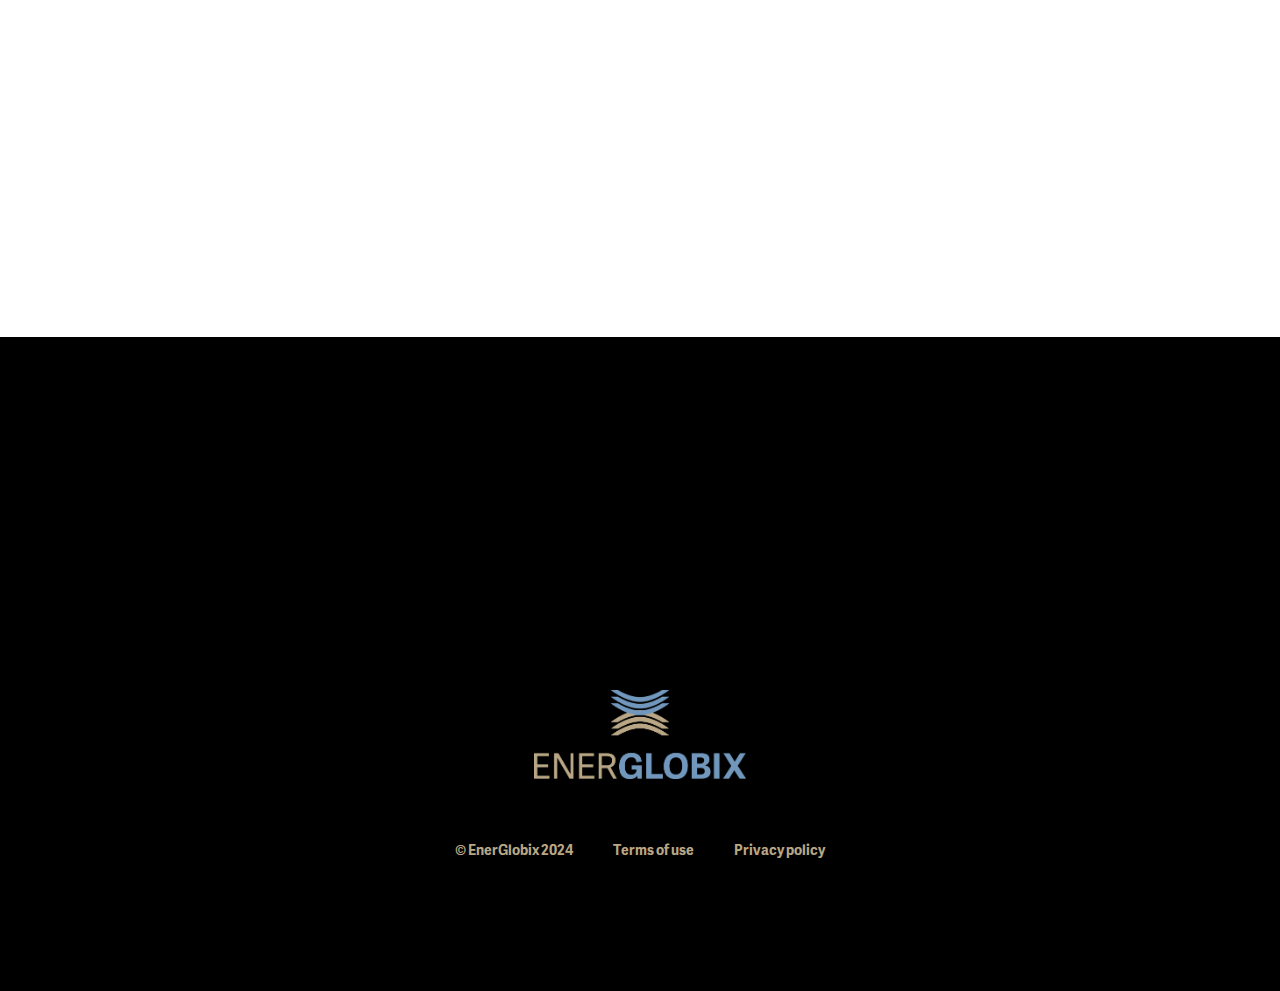
==== commit 91df279d: "added back to top button on all pages" ====
--- a/contact.html
+++ b/contact.html
@@ -9,7 +9,8 @@
     <!-- Bootstrap -->
     <link href="https://cdn.jsdelivr.net/npm/bootstrap@5.3.3/dist/css/bootstrap.min.css" rel="stylesheet"
         integrity="sha384-QWTKZyjpPEjISv5WaRU9OFeRpok6YctnYmDr5pNlyT2bRjXh0JMhjY6hW+ALEwIH" crossorigin="anonymous" />
-
+    <!-- Fontawesome -->
+    <link rel="stylesheet" href="https://cdnjs.cloudflare.com/ajax/libs/font-awesome/6.0.0-beta3/css/all.min.css">
     <!-- CSS -->
     <link rel="stylesheet" href="assets/css/style.css" />
 </head>
@@ -139,11 +140,11 @@
     </div>
 
     <!-- About Section -->
-    <div class="insights-about-section" style="background-position: top;">
+    <div id="about-us" class="insights-about-section" style="background-position: top;">
 
         <div class="oval-container-2">
 
-            <div id="about-us" class="container energlobix__text text-gold mt-3 text-center">
+            <div class="container energlobix__text text-gold mt-3 text-center">
                 We welcome inquiries and are dedicated to <br class="hide-on-mobile">
                 offering timely and effective responses.
             </div>
@@ -222,10 +223,10 @@
                         © EnerGlobix 2024
                     </div>
                     <div class="footer-link-text mt-3 text-gold">
-                        <a href="">Terms of use</a>
+                        <a href="terms-of-use.html">Terms of use</a>
                     </div>
                     <div class="footer-link-text mt-3 text-gold">
-                        <a href="">Privacy policy</a>
+                        <a href="privacy-policy.html">Privacy policy</a>
                     </div>
                 </div>
             </div>
@@ -233,6 +234,7 @@
     </div>
 </div>
 
+<button id="backToTopBtn"><i class="fas fa-arrow-up"></i></button>
 
     <!-- Boostrap JS -->
     <script src="https://cdn.jsdelivr.net/npm/bootstrap@5.3.3/dist/js/bootstrap.bundle.min.js"
--- a/assets/css/style.css
+++ b/assets/css/style.css
@@ -1001,7 +1001,7 @@
 .black-section {
     z-index: -1;
     margin-top: -280px;
-    padding-top: 400px;
+    padding-top: 300px;
     background-color: #000;
 }
 
@@ -1010,6 +1010,7 @@
     flex-direction: column;
     align-items: center;
     padding-bottom: 100px;
+    padding-top: 100px;
 }
 
 .how-box-bg1 {
@@ -1320,4 +1321,47 @@
     .contact-us-maps {
         width: 100%;
     }
+}
+
+.top-oval {
+    background-color: #192d50; height: 200px; border-radius: 100%;
+}
+
+.bottom-oval {
+    background-color: #192d50; height: 200px; border-radius: 100%; margin-top: -100px;
+}
+
+@media (max-width: 557px) {
+    .top-oval {
+        background-color: #192d50; height: 200px; border-radius: 35%;
+    }
+    
+    .bottom-oval {
+        background-color: #192d50; height: 200px; border-radius: 50%; margin-top: -100px;
+    }
+}
+
+#backToTopBtn {
+    position: fixed;
+    bottom: 20px;
+    right: 20px;
+    display: none; /* Hidden by default */
+    background-color: var(--gold-color);
+    color: white;
+    border: none;
+    outline: none; 
+    width: 50px;
+    height: 50px;
+    padding-top: 5px;
+    display: flex;
+    justify-content: center;
+    align-items: center;
+    border-radius: 50%;
+    cursor: pointer;
+    z-index: 1000;
+    font-size: 18px;
+}
+
+#backToTopBtn:hover {
+    background-color: var(--gold-color); /* Darker background on hover */
 }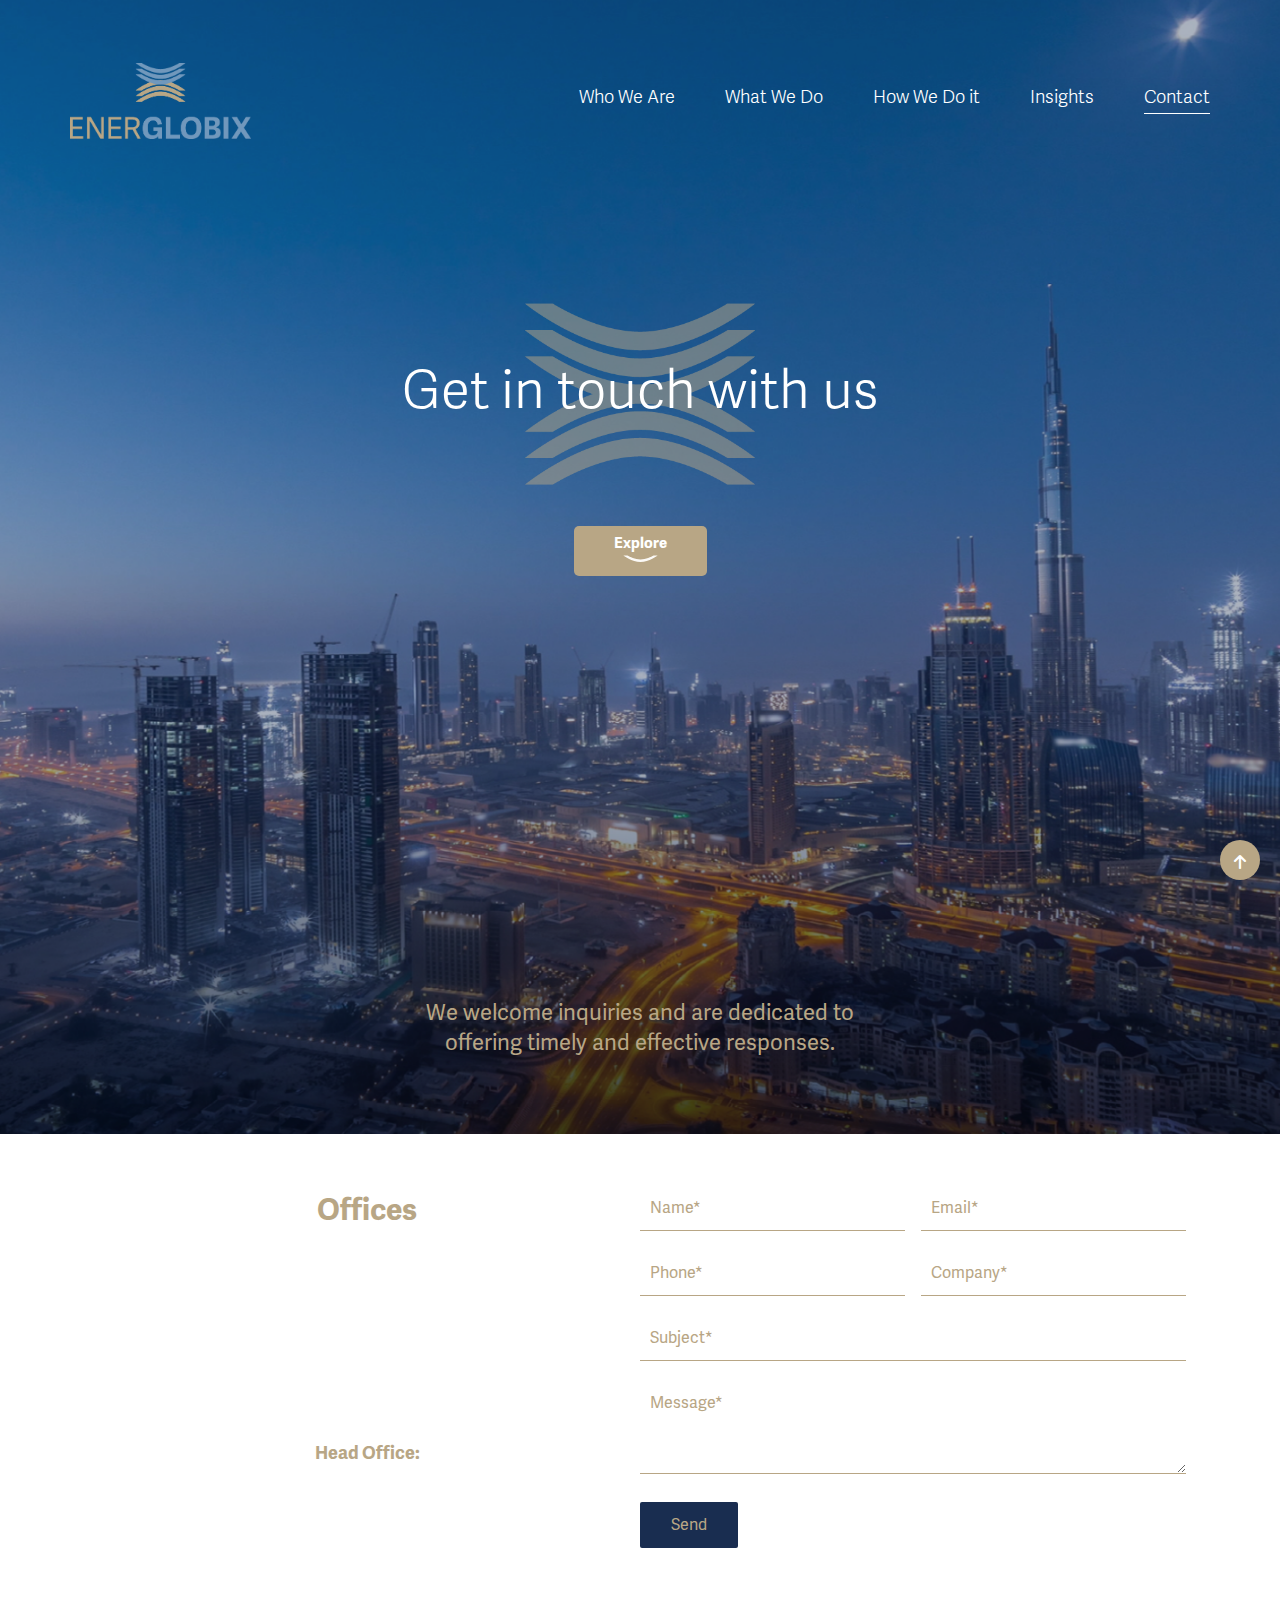
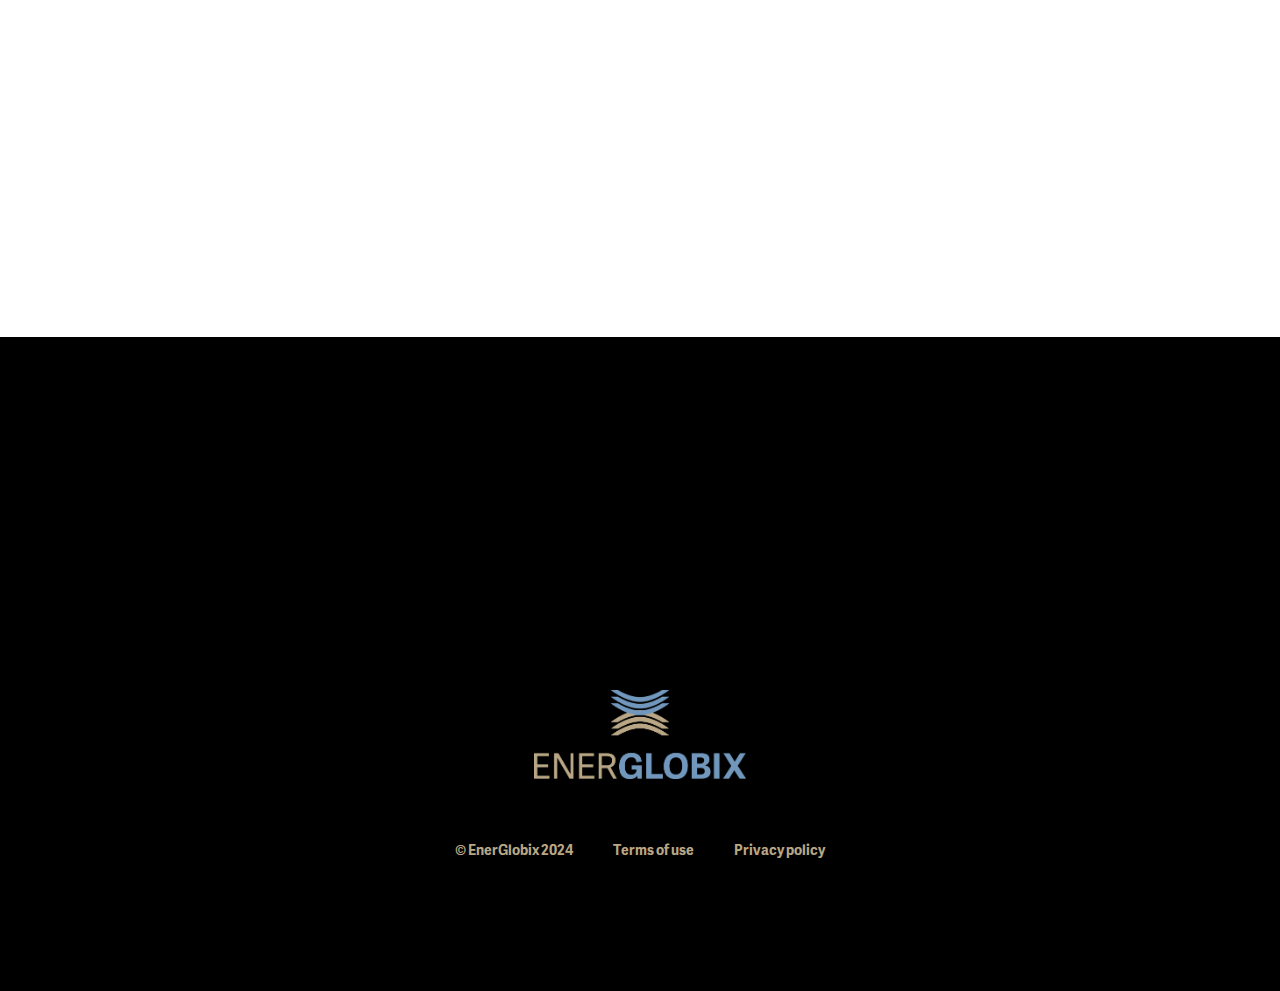
==== commit 3f039940: "Contact details changed" ====
--- a/contact.html
+++ b/contact.html
@@ -168,11 +168,10 @@
 
                         <div id="officeaddress" class="energlobix__links text-gold text-center">Head Office:</div>
 
-                        <div class="energlobix__links mt-4 text-white text-center">EnerGlobix</div>
-                        <div class="energlobix__links mt-4 text-white text-center">123 Energy Avenue</div>
-                        <div class="energlobix__links mt-4 text-white text-center">Dubai</div>
-                        <div class="energlobix__links mt-4 text-white text-center">Phone: + xxxxxxxxxx</div>
-                        <div class="energlobix__links mt-4 text-white text-center">Email: info@companyname.com</div>
+                        <div class="energlobix__links mt-4 text-white text-center">EnerGlobix</div>                
+                        <div class="energlobix__links mt-4 text-white text-center">Dubai, UAE</div>
+                        <div class="energlobix__links mt-4 text-white text-center">Phone: </div>
+                        <div class="energlobix__links mt-4 text-white text-center">Email: info@energlobix.com</div>
 
                     </div>
                     <div id="contactform" class="col-lg-6 col-md-6 col-sm-12 contact-form p-0">
--- a/assets/css/style.css
+++ b/assets/css/style.css
@@ -64,6 +64,8 @@
         padding-right: 35px;
     }
 }
+
+
 
 a:link {
     text-decoration: none;
@@ -333,7 +335,7 @@
 @media (min-width: 1400px) {
     .navbar-container {
         background: #000 !important;
-        max-width: 1320px;
+        max-width: 1120px;
         width: 100%;
         margin: 0 auto;
         padding: 0 15px;
@@ -341,6 +343,13 @@
         display: flex;
         justify-content: center;
         /* Center the content horizontally */
+    }
+}
+
+@media(min-width: 1441px) {
+    .navbar-container {
+        max-width: 1320px;
+        width: 100%;
     }
 }
 
@@ -1016,22 +1025,26 @@
 .how-box-bg1 {
     background-image: url('/Energlobix/assets/images/shutterstock_1936256839.jpg');
     background-size: cover;
+    background-position: center;
     min-width: 100%;
-    min-height: 543px;
-}
+    min-height: 100%;
+}
+
 
 .how-box-bg2 {
     background-image: url('/Energlobix/assets/images/shutterstock_1945399948.jpg');
     background-size: cover;
+    background-position: center;
     min-width: 100%;
-    min-height: 543px;
+    min-height: 100%;
 }
 
 .how-box-bg3 {
     background-image: url('/Energlobix/assets/images/shutterstock_2346258639.jpg');
     background-size: cover;
+    background-position: center;
     min-width: 100%;
-    min-height: 543px;
+    min-height: 100%;
 }
 
 @media (max-width : 576px) {
@@ -1039,7 +1052,7 @@
     .how-box-bg1,
     .how-box-bg2,
     .how-box-bg3 {
-        min-height: 100vw;
+        min-height: 100vw !important;
     }
 }
 
@@ -1262,6 +1275,17 @@
     justify-content: center;
 }
 
+@media (max-width: 1550px) {
+    .how-we-do-it-box {
+        padding-left: 80px;
+        padding-right: 80px;
+        display: flex;
+        flex-direction: column;
+        align-items: center;
+        justify-content: center;
+    }   
+}
+
 @media (max-width: 1440px) {
     .how-we-do-it-box {
         padding-left: 80px;
@@ -1350,8 +1374,8 @@
     color: white;
     border: none;
     outline: none; 
-    width: 50px;
-    height: 50px;
+    width: 40px;
+    height: 40px;
     padding-top: 5px;
     display: flex;
     justify-content: center;
@@ -1359,9 +1383,42 @@
     border-radius: 50%;
     cursor: pointer;
     z-index: 1000;
-    font-size: 18px;
-}
+    font-size: 16px;
+}
+
 
 #backToTopBtn:hover {
     background-color: var(--gold-color); /* Darker background on hover */
+}
+
+
+.grid-container {
+    display: grid;
+    grid-template-columns: repeat(auto-fit, minmax(100px, 1fr));
+    width: 100%;
+}
+
+.grid-item {
+    position: relative;
+    padding-bottom: 100%; /* This ensures the height equals the width */
+    overflow: hidden;
+}
+
+.grid-item .content {
+    position: absolute;
+    top: 0;
+    left: 0;
+    width: 100%;
+    height: 100%;
+    display: flex;
+    align-items: center;
+    justify-content: center;
+    text-align: center;
+}
+
+
+@media (max-width: 557px) {
+    .grid-container {
+        display: none;
+    }
 }